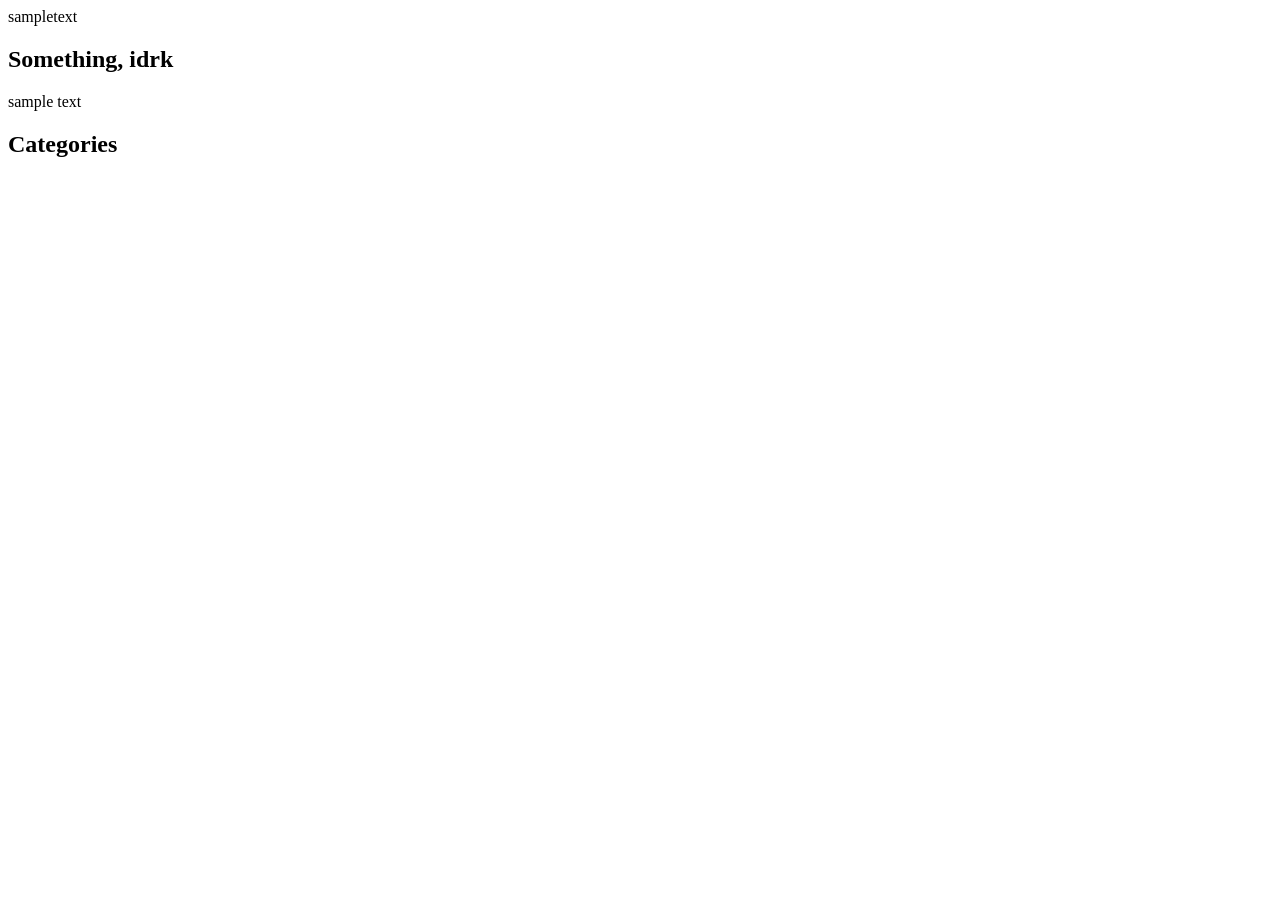
==== index.html @ 9bc4876e "Add files via upload" ====
<!doctype html>
<html lang="en">
<head>
<meta charset="utf-8">
<meta name="viewport" content="width=device-width, initial-scale=1">
<title>Title Here</title>
<link rel="preconnect" href="https://fonts.googleapis.com">
<link href="https://fonts.googleapis.com/css2?family=Cinzel:wght@400;600;700&family=Inter:wght@400;500;600&family=JetBrains+Mono:wght@400;500&display=swap" rel="stylesheet">
<link rel="stylesheet" href="css/style.css">
</head>
<body>

<div id="site-header"></div>

<section class="hero">
  <div class="hero-inner">
    <span class="hero-eyebrow">sampletext</span>
    <h1 id="hero-title">Something, idrk</h1>
    <p class="hero-tagline" id="hero-tagline">sample text</p>
  </div>
</section>

<p class="intro-block" id="intro-block"></p>

<main class="wrap">
  <div class="section-heading"><h2>Categories</h2></div>
  <div class="atlas-grid" id="atlas-grid"></div>
</main>

<div id="site-footer"></div>

<script src="js/icons.js"></script>
<script src="js/data/data.js"></script>
<script src="js/render.js"></script>
<script>
  loadWorldData();
  document.title = window.WORLD_CONFIG.siteName;
  document.getElementById("hero-title").textContent = window.WORLD_CONFIG.siteName;
  document.getElementById("hero-tagline").textContent = window.WORLD_CONFIG.tagline;
  const introEl = document.getElementById("intro-block");
  if (window.WORLD_CONFIG.intro) {
    introEl.textContent = window.WORLD_CONFIG.intro;
  } else {
    introEl.style.display = "none";
  }
  mountHeader(null);
  document.getElementById("atlas-grid").innerHTML = renderCollectionsGrid();
  mountFooter();
</script>
</body>
</html>
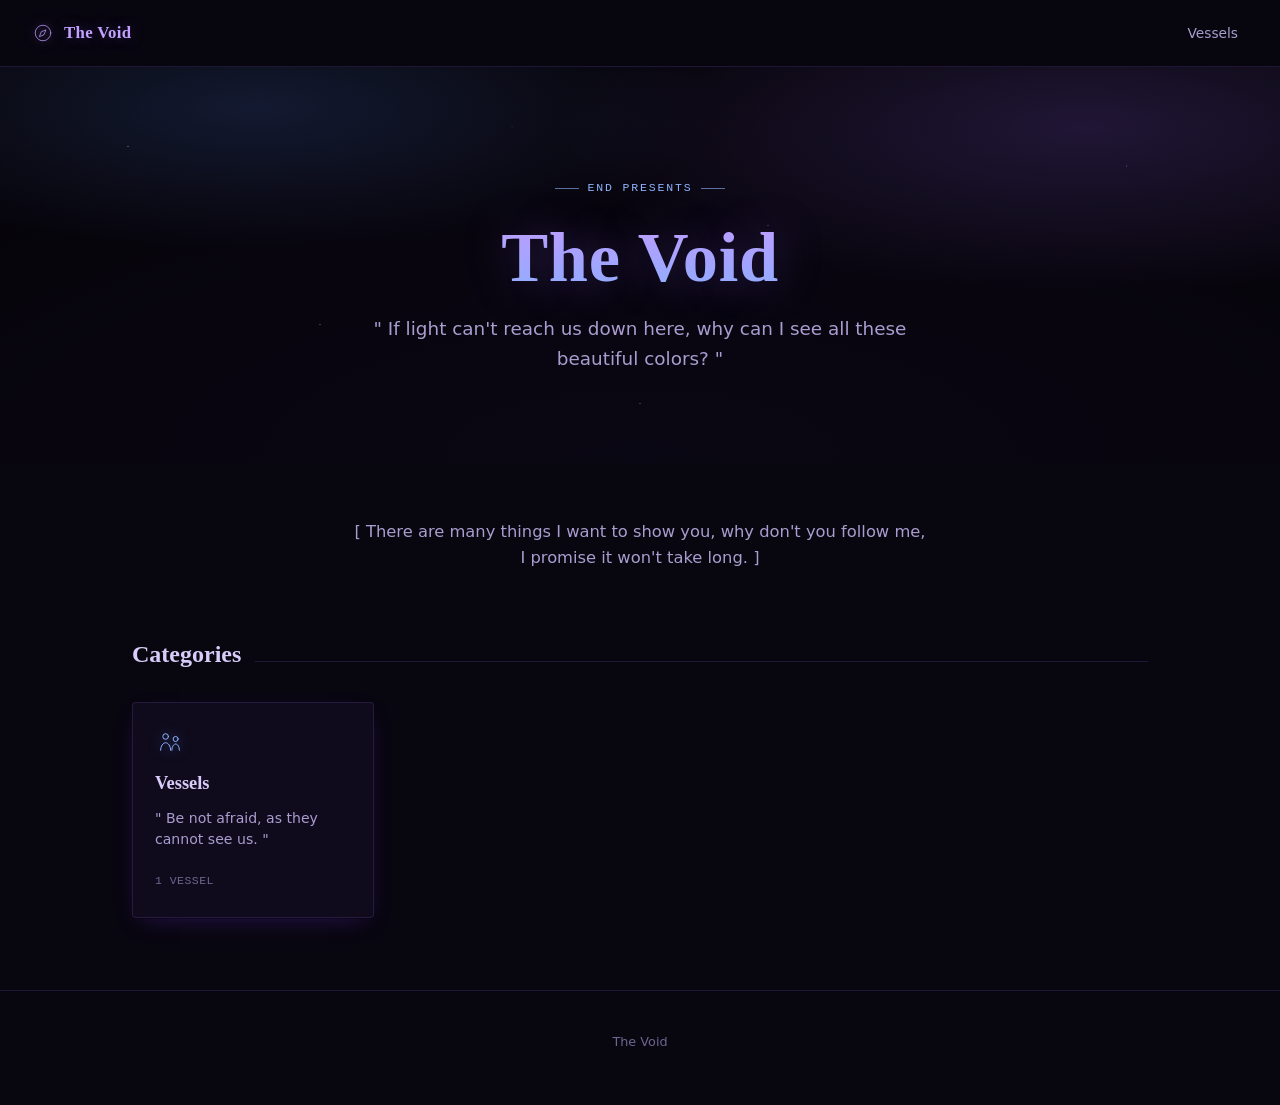
==== commit 8e902d2d: "sigh" ====
--- a/index.html
+++ b/index.html
@@ -14,7 +14,7 @@
 
 <section class="hero">
   <div class="hero-inner">
-    <span class="hero-eyebrow">sampletext</span>
+    <span class="hero-eyebrow">End Presents</span>
     <h1 id="hero-title">Something, idrk</h1>
     <p class="hero-tagline" id="hero-tagline">sample text</p>
   </div>
--- a/css/style.css
+++ b/css/style.css
@@ -0,0 +1,637 @@
+:root {
+  --void-1: #0a0714;
+  --void-2: #050308;
+  --bg: #08060f;
+  --panel: #0f0b1c;
+  --panel-2: #140f26;
+
+  --ink: #d8cdfa;
+  --ink-soft: #a99dcf;
+  --ink-faint: #6f6591;
+
+  --violet: #9b6bff;
+  --violet-bright: #c3a1ff;
+  --violet-deep: #5c3fa8;
+  --blue: #5b8dff;
+  --blue-bright: #8fb4ff;
+  --pink-glow: #b26bff;
+
+  --line: rgba(155, 107, 255, 0.16);
+  --line-hero: rgba(155, 107, 255, 0.4);
+
+  --font-display: "Cinzel", "Fraunces", ui-serif, Georgia, serif;
+  --font-body: "Inter", ui-sans-serif, system-ui, -apple-system, sans-serif;
+  --font-mono: "JetBrains Mono", ui-monospace, "SFMono-Regular", Menlo, monospace;
+
+  --radius: 4px;
+  --shadow-card: 0 1px 0 rgba(0,0,0,0.4), 0 8px 24px -10px rgba(91, 40, 190, 0.45);
+  --glow-soft: 0 0 18px rgba(155, 107, 255, 0.18);
+}
+
+* { box-sizing: border-box; }
+
+html { scroll-behavior: smooth; }
+
+body {
+  margin: 0;
+  background: var(--bg);
+  color: var(--ink);
+  font-family: var(--font-body);
+  font-size: 16px;
+  line-height: 1.6;
+  -webkit-font-smoothing: antialiased;
+}
+
+img { max-width: 100%; display: block; }
+
+a { color: inherit; }
+
+::selection { background: var(--violet-deep); color: var(--ink); }
+
+@media (prefers-reduced-motion: reduce) {
+  html { scroll-behavior: auto; }
+  * { animation-duration: 0.001ms !important; transition-duration: 0.001ms !important; }
+}
+
+a:focus-visible,
+button:focus-visible {
+  outline: 2px solid var(--violet-bright);
+  outline-offset: 3px;
+  border-radius: 2px;
+}
+
+.site-header {
+  position: sticky;
+  top: 0;
+  z-index: 40;
+  display: flex;
+  align-items: center;
+  gap: 24px;
+  padding: 14px 32px;
+  background: rgba(8, 6, 15, 0.9);
+  backdrop-filter: blur(10px);
+  border-bottom: 1px solid var(--line);
+}
+
+.brand {
+  display: flex;
+  align-items: center;
+  gap: 10px;
+  text-decoration: none;
+  color: var(--ink);
+  margin-right: auto;
+}
+
+.brand-mark { width: 22px; height: 22px; color: var(--violet-bright); flex: none; filter: drop-shadow(0 0 6px rgba(155,107,255,0.7)); }
+.brand-mark svg { width: 100%; height: 100%; }
+
+.brand-name {
+  font-family: var(--font-display);
+  font-weight: 600;
+  font-size: 1.05rem;
+  letter-spacing: 0.02em;
+  color: var(--violet-bright);
+  text-shadow: 0 0 14px rgba(155, 107, 255, 0.35);
+}
+
+.site-nav {
+  display: flex;
+  flex-wrap: wrap;
+  gap: 4px;
+}
+
+.nav-link {
+  font-size: 0.86rem;
+  text-decoration: none;
+  color: var(--ink-soft);
+  padding: 8px 10px;
+  border-radius: var(--radius);
+  white-space: nowrap;
+}
+
+.nav-link:hover { color: var(--ink); background: var(--panel); }
+.nav-link.is-active { color: var(--violet-bright); font-weight: 600; text-shadow: 0 0 10px rgba(155,107,255,0.4); }
+
+.nav-toggle {
+  display: none;
+  flex-direction: column;
+  justify-content: center;
+  gap: 4px;
+  width: 32px;
+  height: 32px;
+  background: none;
+  border: none;
+  cursor: pointer;
+  padding: 0;
+}
+.nav-toggle span { width: 100%; height: 2px; background: var(--ink); border-radius: 2px; }
+
+@media (max-width: 860px) {
+  .site-nav {
+    display: none;
+    position: absolute;
+    top: 100%;
+    left: 0;
+    right: 0;
+    background: var(--void-2);
+    border-bottom: 1px solid var(--line);
+    padding: 8px 16px 16px;
+    flex-direction: column;
+  }
+  .site-nav.is-open { display: flex; }
+  .nav-toggle { display: flex; }
+}
+
+.hero {
+  position: relative;
+  overflow: hidden;
+  padding: 104px 32px 90px;
+  background:
+    radial-gradient(60% 60% at 20% 10%, rgba(91, 141, 255, 0.16) 0%, transparent 60%),
+    radial-gradient(70% 70% at 85% 15%, rgba(155, 107, 255, 0.18) 0%, transparent 60%),
+    radial-gradient(120% 140% at 50% 100%, var(--void-1) 0%, var(--void-2) 75%);
+  color: var(--ink);
+  isolation: isolate;
+}
+
+.hero::before {
+  content: "";
+  position: absolute;
+  inset: 0;
+  z-index: -1;
+  opacity: 0.9;
+  background-image:
+    radial-gradient(1.5px 1.5px at 10% 20%, rgba(216,205,250,0.9) 0%, transparent 60%),
+    radial-gradient(1.5px 1.5px at 25% 65%, rgba(216,205,250,0.7) 0%, transparent 60%),
+    radial-gradient(1px 1px at 40% 15%, rgba(216,205,250,0.6) 0%, transparent 60%),
+    radial-gradient(1.5px 1.5px at 60% 40%, rgba(155,107,255,0.8) 0%, transparent 60%),
+    radial-gradient(1px 1px at 75% 70%, rgba(216,205,250,0.6) 0%, transparent 60%),
+    radial-gradient(1.5px 1.5px at 88% 25%, rgba(91,141,255,0.8) 0%, transparent 60%),
+    radial-gradient(1px 1px at 95% 55%, rgba(216,205,250,0.5) 0%, transparent 60%),
+    radial-gradient(1.5px 1.5px at 50% 85%, rgba(216,205,250,0.6) 0%, transparent 60%);
+  background-repeat: no-repeat;
+}
+
+.hero-inner {
+  max-width: 780px;
+  margin: 0 auto;
+  text-align: center;
+  position: relative;
+}
+
+.hero-eyebrow {
+  display: inline-flex;
+  align-items: center;
+  gap: 8px;
+  font-family: var(--font-mono);
+  font-size: 0.72rem;
+  letter-spacing: 0.16em;
+  text-transform: uppercase;
+  color: var(--blue-bright);
+  margin-bottom: 22px;
+}
+
+.hero-eyebrow::before,
+.hero-eyebrow::after {
+  content: "";
+  width: 24px;
+  height: 1px;
+  background: var(--blue-bright);
+  opacity: 0.6;
+}
+
+.hero h1 {
+  font-family: var(--font-display);
+  font-weight: 600;
+  font-size: clamp(2.6rem, 6vw, 4.4rem);
+  line-height: 1.06;
+  margin: 0 0 20px;
+  letter-spacing: 0.01em;
+  background: linear-gradient(180deg, var(--violet-bright) 0%, var(--blue-bright) 100%);
+  -webkit-background-clip: text;
+  background-clip: text;
+  color: transparent;
+  text-shadow: 0 0 46px rgba(155, 107, 255, 0.35);
+}
+
+.hero-tagline {
+  font-size: 1.15rem;
+  color: var(--ink-soft);
+  max-width: 46ch;
+  margin: 0 auto;
+}
+
+.wrap {
+  max-width: 1080px;
+  margin: 0 auto;
+  padding: 0 32px;
+}
+
+.intro-block {
+  max-width: 62ch;
+  margin: 56px auto 8px;
+  padding: 0 32px;
+  text-align: center;
+  color: var(--ink-soft);
+  font-size: 1.02rem;
+}
+
+.section-heading {
+  display: flex;
+  align-items: baseline;
+  gap: 14px;
+  margin: 64px 0 28px;
+}
+
+.section-heading h2 {
+  font-family: var(--font-display);
+  font-size: 1.5rem;
+  margin: 0;
+  color: var(--ink);
+}
+
+.section-heading::after {
+  content: "";
+  flex: 1;
+  height: 1px;
+  background: var(--line);
+}
+
+.atlas-grid {
+  display: grid;
+  grid-template-columns: repeat(auto-fill, minmax(230px, 1fr));
+  gap: 16px;
+  margin: 0 0 72px;
+}
+
+.atlas-card {
+  display: flex;
+  flex-direction: column;
+  gap: 10px;
+  padding: 26px 22px;
+  background: var(--panel);
+  border: 1px solid var(--line);
+  border-radius: var(--radius);
+  text-decoration: none;
+  color: var(--ink);
+  box-shadow: var(--shadow-card);
+  transition: transform 0.15s ease, border-color 0.15s ease, box-shadow 0.15s ease;
+}
+
+.atlas-card:hover {
+  border-color: var(--violet);
+  transform: translateY(-2px);
+  box-shadow: var(--shadow-card), var(--glow-soft);
+}
+
+.atlas-card-icon {
+  width: 30px;
+  height: 30px;
+  color: var(--blue-bright);
+  filter: drop-shadow(0 0 6px rgba(91,141,255,0.5));
+}
+.atlas-card-icon svg { width: 100%; height: 100%; }
+
+.atlas-card-label {
+  font-family: var(--font-display);
+  font-size: 1.15rem;
+  font-weight: 600;
+  color: var(--ink);
+}
+
+.atlas-card-desc {
+  font-size: 0.88rem;
+  color: var(--ink-soft);
+  line-height: 1.5;
+}
+
+.atlas-card-count {
+  margin-top: auto;
+  font-family: var(--font-mono);
+  font-size: 0.72rem;
+  letter-spacing: 0.04em;
+  text-transform: uppercase;
+  color: var(--ink-faint);
+  padding-top: 12px;
+}
+
+.specimen-tag {
+  display: inline-block;
+  font-family: var(--font-mono);
+  font-size: 0.68rem;
+  letter-spacing: 0.08em;
+  text-transform: uppercase;
+  color: var(--violet-bright);
+  background: rgba(155, 107, 255, 0.08);
+  border: 1px dashed var(--violet-deep);
+  border-radius: 2px;
+  padding: 3px 8px;
+}
+
+.chip-row { display: flex; flex-wrap: wrap; gap: 6px; margin-top: 12px; }
+
+.chip {
+  font-size: 0.72rem;
+  color: var(--blue-bright);
+  background: rgba(91, 141, 255, 0.1);
+  border: 1px solid rgba(91, 141, 255, 0.28);
+  border-radius: 20px;
+  padding: 3px 10px;
+}
+
+.collection-head { margin: 56px 0 8px; }
+
+.collection-head h1 {
+  font-family: var(--font-display);
+  font-size: clamp(2rem, 4vw, 2.7rem);
+  margin: 0 0 10px;
+  color: var(--ink);
+}
+
+.collection-head p {
+  color: var(--ink-soft);
+  max-width: 60ch;
+  margin: 0 0 40px;
+}
+
+.entry-grid {
+  display: grid;
+  grid-template-columns: repeat(auto-fill, minmax(260px, 1fr));
+  gap: 20px;
+  margin-bottom: 80px;
+}
+
+.entry-card {
+  display: flex;
+  flex-direction: column;
+  background: var(--panel);
+  border: 1px solid var(--line);
+  border-radius: var(--radius);
+  overflow: hidden;
+  text-decoration: none;
+  color: var(--ink);
+  box-shadow: var(--shadow-card);
+  transition: transform 0.15s ease, border-color 0.15s ease, box-shadow 0.15s ease;
+}
+
+.entry-card:hover { border-color: var(--violet); transform: translateY(-2px); box-shadow: var(--shadow-card), var(--glow-soft); }
+
+.entry-card-cover {
+  height: 130px;
+  background-size: cover;
+  background-position: center;
+  background-color: var(--panel-2);
+}
+
+.entry-card-cover--empty {
+  display: flex;
+  align-items: center;
+  justify-content: center;
+}
+.entry-card-cover--empty span { width: 30px; height: 30px; color: var(--violet); opacity: 0.7; }
+.entry-card-cover--empty svg { width: 100%; height: 100%; }
+
+.entry-card-body { padding: 18px 20px 22px; display: flex; flex-direction: column; gap: 8px; }
+
+.entry-card-title {
+  font-family: var(--font-display);
+  font-size: 1.2rem;
+  margin: 2px 0 0;
+  color: var(--ink);
+}
+
+.entry-card-summary {
+  font-size: 0.88rem;
+  color: var(--ink-soft);
+  margin: 0;
+  line-height: 1.55;
+}
+
+.empty-state {
+  grid-column: 1 / -1;
+  text-align: center;
+  padding: 64px 24px;
+  border: 1px dashed var(--line);
+  border-radius: var(--radius);
+  color: var(--ink-soft);
+}
+
+.empty-state-icon { display: inline-block; width: 34px; height: 34px; color: var(--violet); margin-bottom: 14px; }
+.empty-state-icon svg { width: 100%; height: 100%; }
+.empty-state h3 { font-family: var(--font-display); margin: 0 0 8px; color: var(--ink); }
+.empty-state p { max-width: 46ch; margin: 0 auto; font-size: 0.92rem; }
+.empty-state code {
+  font-family: var(--font-mono);
+  background: var(--panel-2);
+  padding: 1px 5px;
+  border-radius: 3px;
+  font-size: 0.85em;
+  color: var(--blue-bright);
+}
+
+.entry-crumb {
+  display: flex;
+  align-items: center;
+  gap: 8px;
+  margin: 32px 0 0;
+  font-size: 0.82rem;
+  color: var(--ink-faint);
+}
+.entry-crumb a { text-decoration: none; color: var(--ink-soft); }
+.entry-crumb a:hover { color: var(--violet-bright); }
+.crumb-sep { opacity: 0.5; }
+
+.entry-head { margin: 18px 0 48px; max-width: 72ch; }
+.entry-head h1 {
+  font-family: var(--font-display);
+  font-size: clamp(2.1rem, 4.5vw, 3rem);
+  margin: 10px 0 14px;
+  color: var(--ink);
+}
+.entry-lede { color: var(--ink-soft); font-size: 1.05rem; max-width: 65ch; }
+
+.entry-layout {
+  display: grid;
+  grid-template-columns: 200px minmax(0, 1fr);
+  gap: 48px;
+  padding-bottom: 100px;
+  align-items: start;
+}
+
+@media (max-width: 800px) {
+  .entry-layout { grid-template-columns: 1fr; }
+}
+
+.entry-toc {
+  position: sticky;
+  top: 90px;
+}
+
+.entry-toc-label {
+  display: block;
+  font-family: var(--font-mono);
+  font-size: 0.68rem;
+  letter-spacing: 0.1em;
+  text-transform: uppercase;
+  color: var(--ink-faint);
+  margin-bottom: 10px;
+}
+
+.entry-toc ol { list-style: none; margin: 0; padding: 0; border-left: 1px solid var(--line); }
+.entry-toc li { margin: 0; }
+.entry-toc a {
+  display: block;
+  text-decoration: none;
+  color: var(--ink-soft);
+  font-size: 0.86rem;
+  padding: 6px 0 6px 14px;
+  margin-left: -1px;
+  border-left: 1px solid transparent;
+}
+.entry-toc a:hover { color: var(--violet-bright); border-left-color: var(--violet-bright); }
+
+.entry-body { max-width: 72ch; }
+
+.entry-section { margin-bottom: 46px; scroll-margin-top: 90px; }
+.entry-section h2 {
+  font-family: var(--font-display);
+  font-size: 1.5rem;
+  margin: 0 0 18px;
+  padding-bottom: 10px;
+  border-bottom: 1px solid var(--line);
+  color: var(--ink);
+}
+
+.md h3 { font-family: var(--font-display); font-size: 1.12rem; margin: 28px 0 10px; color: var(--ink); }
+.md p { margin: 0 0 14px; }
+.md ul, .md ol { margin: 0 0 14px; padding-left: 22px; }
+.md li { margin-bottom: 4px; }
+.md strong { color: var(--violet-bright); }
+.md em { color: var(--blue-bright); font-style: italic; }
+
+.md blockquote {
+  margin: 18px 0;
+  padding: 4px 18px;
+  border-left: 3px solid var(--violet);
+  color: var(--ink-soft);
+  font-style: italic;
+}
+
+.md pre {
+  background: var(--void-2);
+  color: var(--ink-soft);
+  padding: 16px 18px;
+  border-radius: var(--radius);
+  overflow-x: auto;
+  font-family: var(--font-mono);
+  font-size: 0.82rem;
+  line-height: 1.7;
+  margin: 0 0 18px;
+  border: 1px solid var(--line);
+}
+.md code {
+  font-family: var(--font-mono);
+  font-size: 0.85em;
+  background: var(--panel-2);
+  color: var(--blue-bright);
+  padding: 1px 5px;
+  border-radius: 3px;
+}
+.md pre code { background: none; padding: 0; color: inherit; }
+
+.md table {
+  width: 100%;
+  border-collapse: collapse;
+  margin: 6px 0 22px;
+  font-size: 0.88rem;
+}
+.md th, .md td {
+  border: 1px solid var(--line);
+  padding: 8px 12px;
+  text-align: left;
+}
+.md th {
+  background: var(--panel-2);
+  font-family: var(--font-mono);
+  font-size: 0.72rem;
+  letter-spacing: 0.04em;
+  text-transform: uppercase;
+  color: var(--ink-soft);
+}
+.md tr:nth-child(even) td { background: rgba(155, 107, 255, 0.03); }
+
+.md hr { border: none; border-top: 1px solid var(--line); margin: 32px 0; }
+
+.muted { color: var(--ink-faint); }
+
+.site-footer {
+  border-top: 1px solid var(--line);
+  padding: 28px 32px 40px;
+  text-align: center;
+  font-size: 0.8rem;
+  color: var(--ink-faint);
+  position: relative;
+  overflow: hidden;
+  cursor: default;
+}
+
+/* ---- footer easter egg: ripple + sparkles ---- */
+.footer-ripple {
+  position: absolute;
+  border-radius: 50%;
+  pointer-events: none;
+  transform: translate(-50%, -50%) scale(0);
+  background: radial-gradient(circle, rgba(155, 107, 255, 0.35) 0%, rgba(91, 141, 255, 0.12) 45%, rgba(91, 141, 255, 0) 70%);
+  border: 1px solid rgba(155, 107, 255, 0.35);
+  animation: footer-ripple-expand 700ms ease-out forwards;
+}
+
+@keyframes footer-ripple-expand {
+  0% {
+    transform: translate(-50%, -50%) scale(0);
+    opacity: 0.9;
+  }
+  100% {
+    transform: translate(-50%, -50%) scale(1);
+    opacity: 0;
+  }
+}
+
+.footer-sparkle {
+  position: absolute;
+  pointer-events: none;
+  width: 6px;
+  height: 6px;
+  color: var(--violet-bright);
+  transform: translate(-50%, -50%) scale(0) rotate(0deg);
+  animation: footer-sparkle-pop 800ms ease-out forwards;
+}
+
+.footer-sparkle svg {
+  width: 100%;
+  height: 100%;
+  display: block;
+  fill: currentColor;
+}
+
+@keyframes footer-sparkle-pop {
+  0% {
+    transform: translate(-50%, -50%) scale(0) rotate(0deg);
+    opacity: 0;
+  }
+  15% {
+    opacity: 1;
+  }
+  100% {
+    transform: translate(calc(-50% + var(--sx)), calc(-50% + var(--sy))) scale(var(--sscale)) rotate(var(--srot));
+    opacity: 0;
+  }
+}
+
+@media (prefers-reduced-motion: reduce) {
+  .footer-ripple,
+  .footer-sparkle {
+    animation: none;
+    display: none;
+  }
+}
